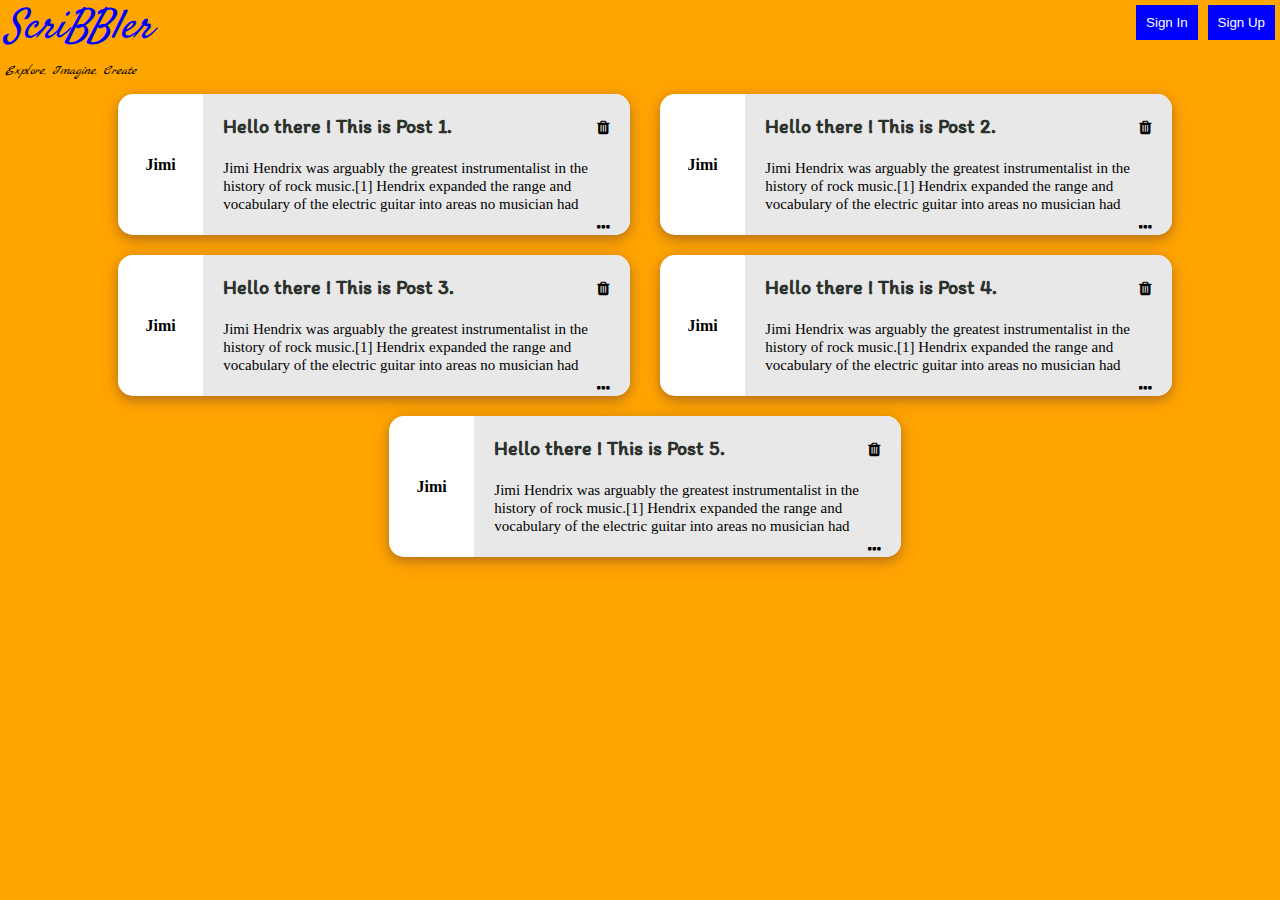
==== html/bloglist.html @ 64738f41 "Commit_3" ====
<!DOCTYPE html>
<html>

<head>
    <link href='..\css\bloglist.css' rel='stylesheet' type='text/css'>    
    <link href='..\css\header.css' rel='stylesheet' type='text/css'>
    <link href='..\css\font.css' rel='stylesheet' type='text/css'>
    <link rel="stylesheet" href="..\font-awesome-4.7.0/css/font-awesome.min.css">
    <style>
    </style>
</head>
<body>
    <div id="main-container-div">
                     
        <div class="header">

            <button class="topButtons" id="signUp">Sign Up</button>
            <button class="topButtons" id="signIn">Sign In</button>
            <a id="pageTitle" class="logo-title">ScriBBler</a>
            <p class="middleText">Explore, Imagine, Create</p>

        </div>
    </div>
    <div>

        <!-- Insert code for Sign In modal here -->
        <!-- Insert code for Sign In modal here -->
        <div id="myModal1" class="modal">

        <!-- Modal content -->
            
            <div class="modal-content">
            <span class="close">&times;</span>
               
           <form action="/action_page.php">

    <div class="container">
         <h2>Welcome Back!</h2>
                <hr>
    <label for="uname"><b>Username</b></label>
    <input type="text" placeholder="Enter Username" name="uname" required>

    <label for="psw"><b>Password</b></label>
    <input type="password" placeholder="Enter Password" name="psw" required>
        
    <button type="submit" class="formButton">Login</button>
   
  </div>

    <p style="color:black;">Not a member?<span style="color:blue;" onclick="callSign()">Sign Up</span></p>
               </form>

                  
    
                </div>

        
            </div>

        </div>

    <div>

        <!-- Insert code for Sign Up modal here -->
         <div id="myModal2" class="modal">

        <!-- Modal content -->
            
            <div class="modal-content">
            <span class="close">&times;</span>
            <form action="/action_page.php" >
  <div class="container">
    <h1>Get Started</h1>
   
    <hr>
      <label for="email"><b>Username</b></label>
    <input type="text" placeholder="Enter Full Name" name="email" required>

    <label for="username"><b>Username</b></label>
    <input type="text" placeholder="Enter Username" name="username" required>

    <label for="psw"><b>Password</b></label>
    <input type="password" placeholder="Enter Password" name="psw" required>

    <label for="psw-confirm"><b>Confirm Password</b></label>
    <input type="password" placeholder="Confirm Password" name="psw-repeat" required>
    
      <button type="submit" class="formButton">Sign Up</button>
  </div>
</form>
            </div>      


    </div>

    <div class="allPostsContainer">
    <div class="post">
        <div class="post-left">
            <p class="post-username">Jimi</p>
        </div>
        <div class="post-content">

            <!-- Insert code for Trash icon here -->
            <i class="fa fa-trash" aria-hidden="true" style="float:right;margin-top:25px;" id="trashBtn1" onclick="delPost()"></i>
            <p class="post-title">Hello there ! This is Post 1. </p>
            <p class="post-desc">Jimi Hendrix was arguably the greatest instrumentalist in the history of rock music.[1] Hendrix expanded the range and vocabulary of the electric guitar into areas no musician had ever ventured before. His boundless drive, technical ability and creative application of such effects as distortion forever transformed the sound of rock and roll. While creating his unique musical voice and guitar style, Hendrix synthesized diverse genres, including blues, R&B, soul, British rock, American folk music, 1950s rock and roll, psychedelic and jazz.</p>
            <!-- Insert code for ... icon here -->
             <i class="fa fa-ellipsis-h" aria-hidden="true" style="float:right;margin-top:5px; " onclick="window.location.href='post.html'"></i>
        </div>
    </div>

    <div class="post">
        <div class="post-left">
            <p class="post-username">Jimi</p>
        </div>
        <div class="post-content">

                <!-- Insert code for Trash icon here -->
                <i class="fa fa-trash" aria-hidden="true" style="float:right;margin-top:25px;" id="trashBtn2" onclick="delPost()"></i>
                <p class="post-title">Hello there ! This is Post 2. </p>
                <p class="post-desc">Jimi Hendrix was arguably the greatest instrumentalist in the history of rock music.[1] Hendrix expanded the range and vocabulary of the electric guitar into areas no musician had ever ventured before. His boundless drive, technical ability and creative application of such effects as distortion forever transformed the sound of rock and roll. While creating his unique musical voice and guitar style, Hendrix synthesized diverse genres, including blues, R&B, soul, British rock, American folk music, 1950s rock and roll, psychedelic and jazz.</p>
                <i class="fa fa-ellipsis-h" aria-hidden="true" style="float:right;margin-top:5px;"
                   onclick="window.location.href='post.html'"></i>
            
            <!-- Insert code for ... icon here -->
        </div>
    </div>


    <div class="post">
        <div class="post-left">
            <p class="post-username">Jimi</p>
        </div>
        <div class="post-content">

            <!-- Insert code for Trash icon here -->
                <i class="fa fa-trash" aria-hidden="true" style="float:right;margin-top:25px;" id="trashBtn3" onclick="delPost()"></i>
                <p class="post-title">Hello there ! This is Post 3. </p>
                <p class="post-desc">Jimi Hendrix was arguably the greatest instrumentalist in the history of rock music.[1] Hendrix expanded the range and vocabulary of the electric guitar into areas no musician had ever ventured before. His boundless drive, technical ability and creative application of such effects as distortion forever transformed the sound of rock and roll. While creating his unique musical voice and guitar style, Hendrix synthesized diverse genres, including blues, R&B, soul, British rock, American folk music, 1950s rock and roll, psychedelic and jazz.</p>
                <i class="fa fa-ellipsis-h" aria-hidden="true" style="float:right;margin-top:5px "
                   onclick="window.location.href='post.html'"></i>
            <!-- Insert code for ... icon here -->

        </div>
    </div>
    <div class="post">
        <div class="post-left">
            <p class="post-username">Jimi</p>
        </div>
        <div class="post-content">

            <!-- Insert code for Trash icon here -->
                <i class="fa fa-trash" aria-hidden="true" style="float:right;margin-top:25px;" id="trashBtn4" onclick="delPost()"></i>
                <p class="post-title">Hello there ! This is Post 4. </p>
                <p class="post-desc">Jimi Hendrix was arguably the greatest instrumentalist in the history of rock music.[1] Hendrix expanded the range and vocabulary of the electric guitar into areas no musician had ever ventured before. His boundless drive, technical ability and creative application of such effects as distortion forever transformed the sound of rock and roll. While creating his unique musical voice and guitar style, Hendrix synthesized diverse genres, including blues, R&B, soul, British rock, American folk music, 1950s rock and roll, psychedelic and jazz.</p>
                <i class="fa fa-ellipsis-h" aria-hidden="true" style="float:right;margin-top:5px; "
                   onclick="window.location.href='post.html'"></i>
            <!-- Insert code for ... icon here -->

        </div>
    </div>
    <div class="post">
            <div class="post-left">
                <p class="post-username">Jimi</p>
            </div>
            <div class="post-content">

                <!-- Insert code for Trash icon here -->
                    <i class="fa fa-trash " aria-hidden="true" style="float:right;margin-top:25px;" id="trashBtn5" onclick="delPost()"></i>
                    <p class="post-title">Hello there ! This is Post 5. </p>
                    <p class="post-desc">Jimi Hendrix was arguably the greatest instrumentalist in the history of rock music.[1] Hendrix expanded the range and vocabulary of the electric guitar into areas no musician had ever ventured before. His boundless drive, technical ability and creative application of such effects as distortion forever transformed the sound of rock and roll. While creating his unique musical voice and guitar style, Hendrix synthesized diverse genres, including blues, R&B, soul, British rock, American folk music, 1950s rock and roll, psychedelic and jazz.</p>
                    <i class="fa fa-ellipsis-h" aria-hidden="true" style="float:right;margin-top:5px;"
                       onclick="window.location.href='post.html'"></i>
                <!-- Insert code for ... icon here -->
            
            </div>
        </div>

        <div>

            <!-- Insert code for delete modal here -->
            <div id="myModal3" class="modal">

  <!-- Modal content -->
            <div class="modal-content">
                 <p style="color:black;">Are you sure you want to delete this post?</p>
            <div class="clearfix">
               
            <button type="button" class="cancelbtn">Yes</button>
            <button type="submit" class="trashButton" onclick="del()">No</button>
    </div>
  </div>

</div>
            
        </div>
        
</div>
    <script src="..\js\bloglist.js">  </script>
    <script src="..\js\header.js"> </script>
</body>

</html>
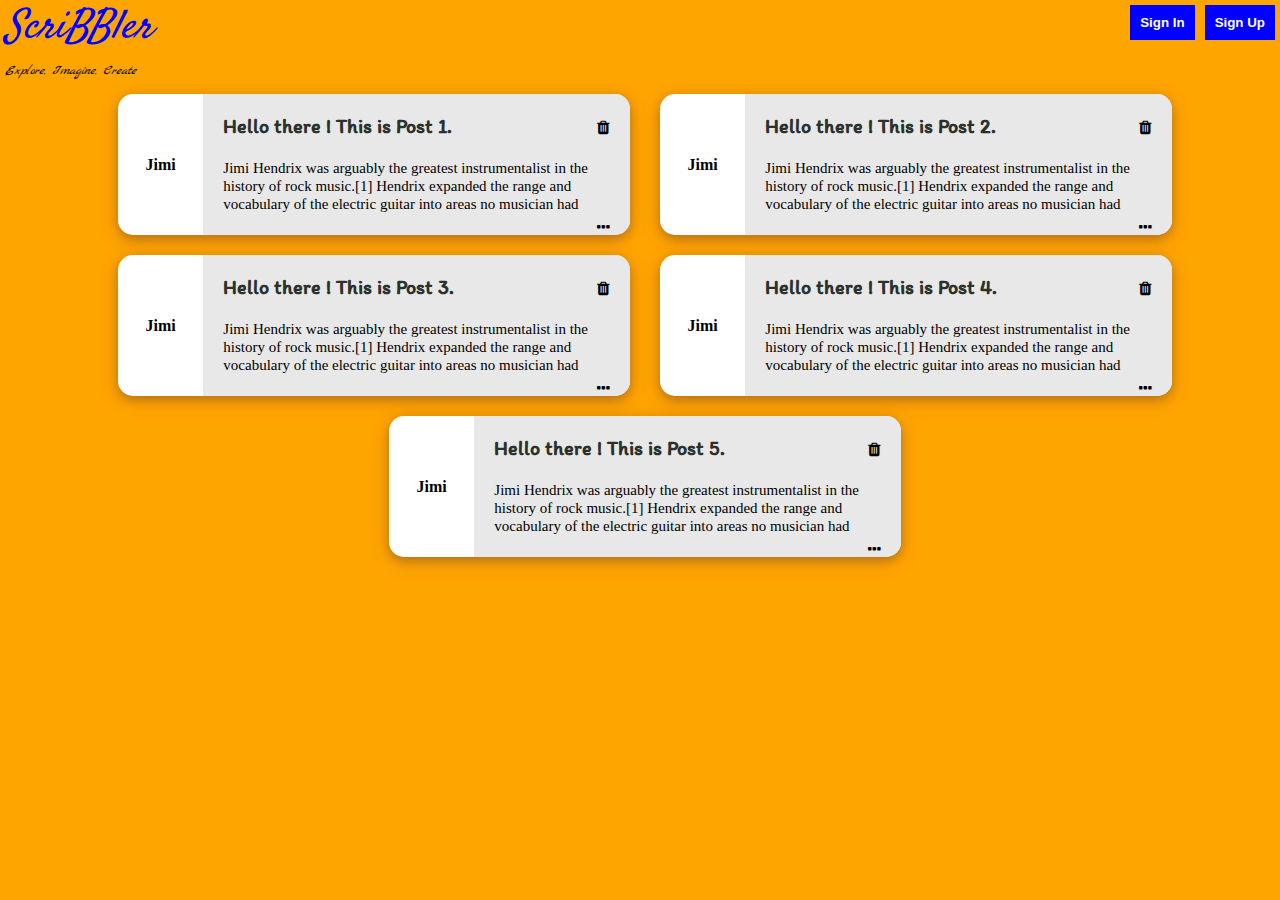
==== commit 6928f5e1: "Commit_4" ====
--- a/html/bloglist.html
+++ b/html/bloglist.html
@@ -14,8 +14,8 @@
                      
         <div class="header">
 
-            <button class="topButtons" id="signUp">Sign Up</button>
-            <button class="topButtons" id="signIn">Sign In</button>
+            <button class="topButtons" id="signUp"><b>Sign Up</b></button>
+            <button class="topButtons" id="signIn"><b>Sign In</b></button>
             <a id="pageTitle" class="logo-title">ScriBBler</a>
             <p class="middleText">Explore, Imagine, Create</p>
 
